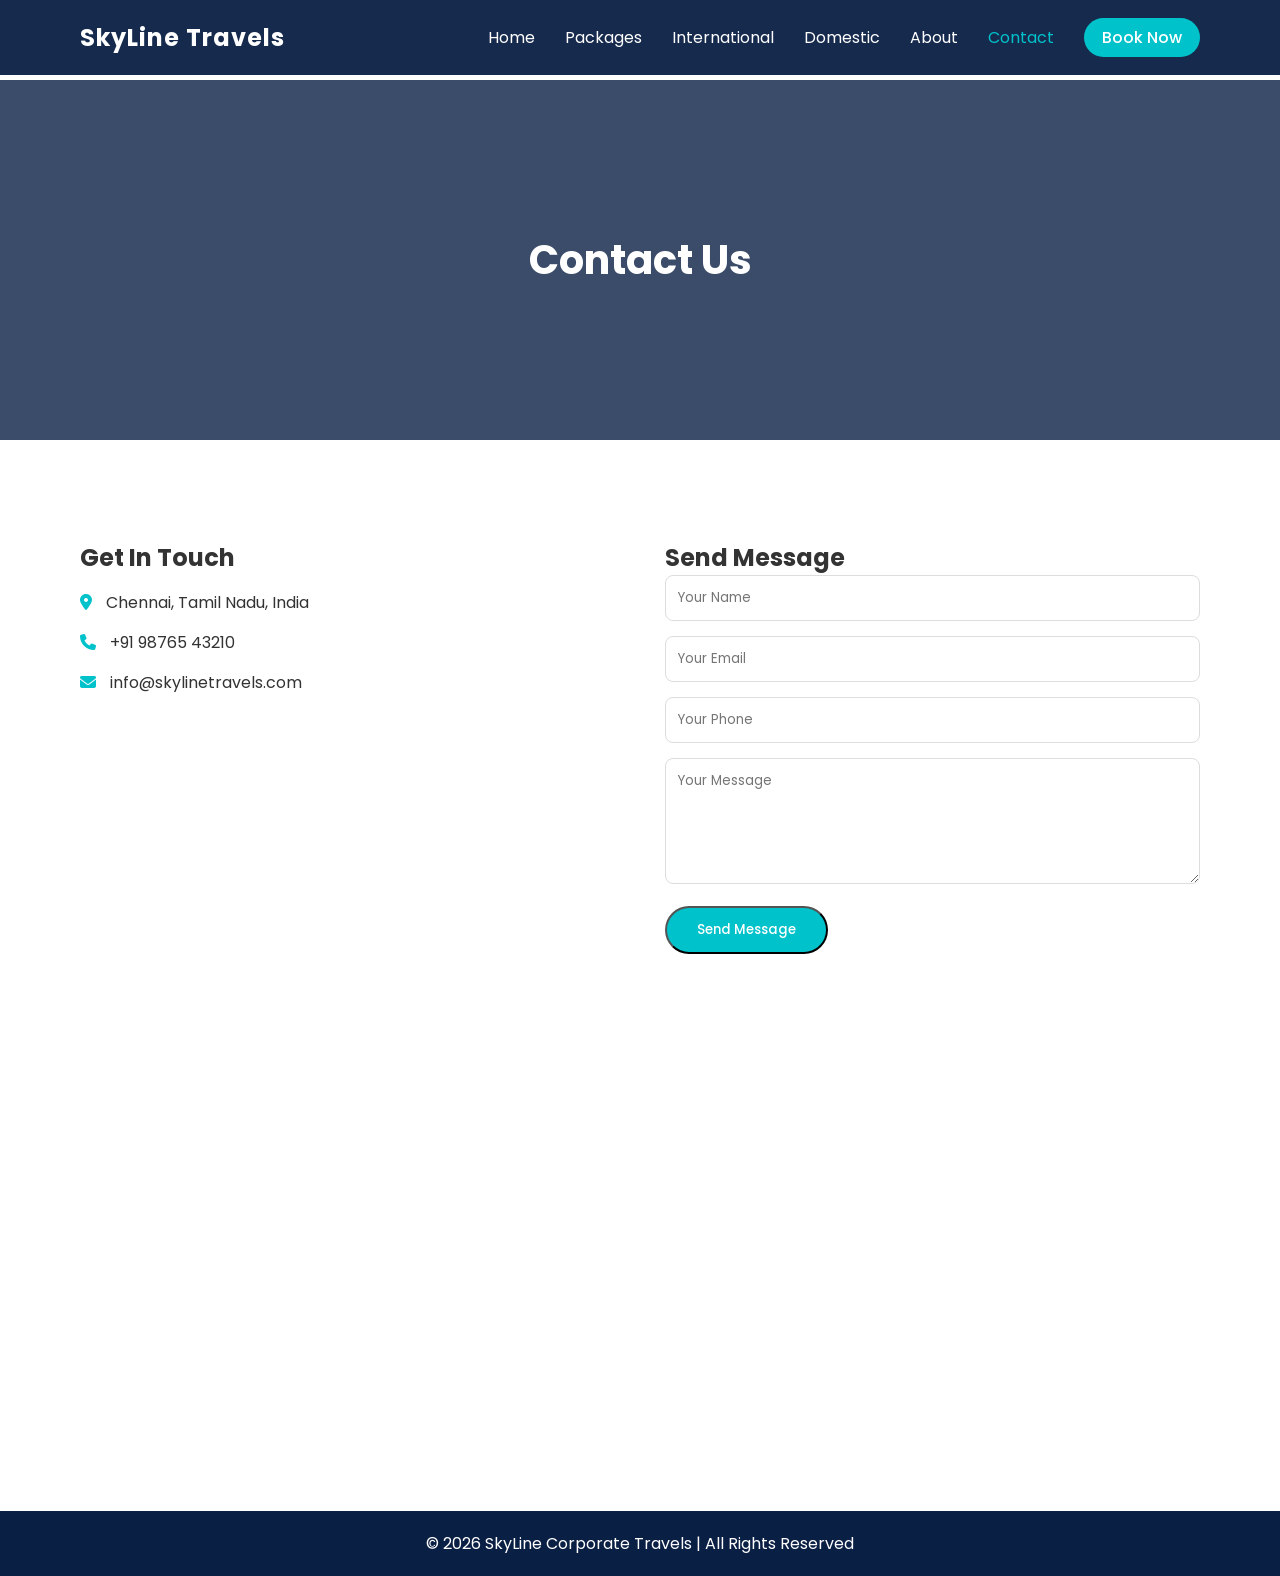
==== contact.html @ f66fa390 "Add files via upload" ====
<!DOCTYPE html>
<html lang="en">
<head>
<meta charset="UTF-8">
<meta name="viewport" content="width=device-width, initial-scale=1.0">
<title>Contact Us | SkyLine Corporate Travels</title>

<link href="https://fonts.googleapis.com/css2?family=Poppins:wght@300;400;600;700&display=swap" rel="stylesheet">
<link rel="stylesheet" href="style.css">
<link rel="stylesheet" href="https://cdnjs.cloudflare.com/ajax/libs/font-awesome/6.5.0/css/all.min.css">

</head>
<body>

<header>
    <div class="logo">SkyLine Travels</div>
    <nav>
        <ul>
            <li><a href="index.html">Home</a></li>
            <li><a href="packages.html">Packages</a></li>
            <li><a href="international.html">International</a></li>
            <li><a href="domestic.html">Domestic</a></li>
            <li><a href="about.html">About</a></li>
            <li><a href="contact.html" class="active">Contact</a></li>
            <li><a href="booking.html" class="btn-nav">Book Now</a></li>
        </ul>
    </nav>
</header>

<section class="page-banner">
    <h1>Contact Us</h1>
</section>

<section class="contact-section">
    <div class="contact-container">

        <div class="contact-info">
            <h2>Get In Touch</h2>
            <p><i class="fas fa-map-marker-alt"></i> Chennai, Tamil Nadu, India</p>
            <p><i class="fas fa-phone"></i> +91 98765 43210</p>
            <p><i class="fas fa-envelope"></i> info@skylinetravels.com</p>
        </div>

        <div class="contact-form">
            <h2>Send Message</h2>
            <form>
                <input type="text" placeholder="Your Name" required>
                <input type="email" placeholder="Your Email" required>
                <input type="tel" placeholder="Your Phone">
                <textarea placeholder="Your Message" rows="5"></textarea>
                <button type="submit" class="btn-primary">Send Message</button>
            </form>
        </div>

    </div>
</section>

<section class="map-section">
    <iframe 
        src="https://www.google.com/maps/embed?pb=!1m18!1m12!1m3!1d3916.284237481437!2d77.5946!3d12.9716!2m3!1f0!2f0!3f0!3m2!"
        width="100%" 
        height="400" 
        style="border:0;" 
        allowfullscreen="" 
        loading="lazy">
    </iframe>
</section>

<footer>
    <p>© 2026 SkyLine Corporate Travels | All Rights Reserved</p>
</footer>

<script src="script.js"></script>

</body>
</html>
---- style.css ----
/* ===============================
   GLOBAL STYLES
================================ */

* {
    margin: 0;
    padding: 0;
    box-sizing: border-box;
    font-family: 'Poppins', sans-serif;
}

body {
    background: #ffffff;
    color: #333;
    scroll-behavior: smooth;
}

/* ===============================
   NAVBAR
================================ */

header {
    width: 100%;
    position: fixed;
    top: 0;
    left: 0;
    padding: 20px 80px;
    display: flex;
    justify-content: space-between;
    align-items: center;
    background: rgba(10, 31, 68, 0.95);
    backdrop-filter: blur(10px);
    z-index: 1000;
    transition: 0.3s;
}

.logo {
    font-size: 24px;
    font-weight: 700;
    color: #fff;
    letter-spacing: 1px;
}

nav ul {
    display: flex;
    list-style: none;
    align-items: center;
}

nav ul li {
    margin-left: 30px;
}

nav ul li a {
    text-decoration: none;
    color: #fff;
    font-weight: 400;
    transition: 0.3s;
}

nav ul li a:hover,
nav ul li a.active {
    color: #00C2CB;
}

.btn-nav {
    background: #00C2CB;
    padding: 8px 18px;
    border-radius: 25px;
    color: #fff !important;
    font-weight: 500;
    transition: 0.3s;
}

.btn-nav:hover {
    background: #fff;
    color: #0A1F44 !important;
}

/* ===============================
   HERO SECTION
================================ */

.hero {
    height: 100vh;
    background: linear-gradient(rgba(10,31,68,0.7), rgba(10,31,68,0.7)),
        url('https://images.unsplash.com/photo-1507525428034-b723cf961d3e') center/cover no-repeat;
    display: flex;
    justify-content: center;
    align-items: center;
    text-align: center;
    color: #fff;
    padding: 0 20px;
}

.hero-content {
    max-width: 800px;
    animation: fadeInUp 1.5s ease;
}

.hero h1 {
    font-size: 48px;
    font-weight: 700;
    margin-bottom: 20px;
}

.hero p {
    font-size: 20px;
    margin-bottom: 30px;
}

.btn-primary {
    display: inline-block;
    padding: 12px 30px;
    background: #00C2CB;
    color: #fff;
    text-decoration: none;
    border-radius: 30px;
    font-weight: 500;
    transition: 0.3s;
}

.btn-primary:hover {
    background: #fff;
    color: #0A1F44;
}

/* ===============================
   FEATURES SECTION
================================ */

.features {
    padding: 100px 80px;
    text-align: center;
}

.features h2 {
    font-size: 36px;
    margin-bottom: 60px;
    color: #0A1F44;
}

.feature-container {
    display: flex;
    justify-content: space-between;
    flex-wrap: wrap;
}

.feature-box {
    flex: 1;
    margin: 15px;
    padding: 40px 30px;
    background: #f4f7fc;
    border-radius: 15px;
    transition: 0.4s;
}

.feature-box i {
    font-size: 40px;
    color: #00C2CB;
    margin-bottom: 20px;
}

.feature-box h3 {
    margin-bottom: 15px;
    color: #0A1F44;
}

.feature-box p {
    font-size: 14px;
    color: #555;
}

.feature-box:hover {
    transform: translateY(-10px);
    box-shadow: 0 15px 30px rgba(0,0,0,0.1);
}

/* ===============================
   FOOTER
================================ */

footer {
    background: #0A1F44;
    color: #fff;
    text-align: center;
    padding: 20px;
}

/* ===============================
   ANIMATIONS
================================ */

@keyframes fadeInUp {
    from {
        opacity: 0;
        transform: translateY(40px);
    }
    to {
        opacity: 1;
        transform: translateY(0);
    }
}

/* ===============================
   RESPONSIVE DESIGN
================================ */

@media (max-width: 992px) {
    header {
        padding: 20px 40px;
    }

    .features {
        padding: 80px 40px;
    }

    .feature-container {
        flex-direction: column;
        align-items: center;
    }

    .feature-box {
        width: 80%;
    }
}

@media (max-width: 600px) {
    .hero h1 {
        font-size: 32px;
    }

    .hero p {
        font-size: 16px;
    }

    nav ul {
        display: none; /* Later we can add mobile menu */
    }
}
/* ===============================
   PACKAGES SECTION
================================ */

.packages {
    padding: 100px 80px;
    text-align: center;
    background: #f9fbff;
}

.packages h2 {
    font-size: 36px;
    margin-bottom: 60px;
    color: #0A1F44;
}

.package-container {
    display: flex;
    justify-content: space-between;
    flex-wrap: wrap;
}

.package-card {
    flex: 1;
    margin: 15px;
    background: #fff;
    border-radius: 15px;
    overflow: hidden;
    box-shadow: 0 10px 25px rgba(0,0,0,0.08);
    transition: 0.4s;
}

.package-card:hover {
    transform: translateY(-12px);
    box-shadow: 0 20px 40px rgba(0,0,0,0.15);
}

.package-img {
    position: relative;
    overflow: hidden;
}

.package-img img {
    width: 100%;
    height: 250px;
    object-fit: cover;
    transition: 0.4s;
}

.package-card:hover .package-img img {
    transform: scale(1.1);
}

.price {
    position: absolute;
    bottom: 15px;
    right: 15px;
    background: #00C2CB;
    color: #fff;
    padding: 8px 15px;
    border-radius: 20px;
    font-size: 14px;
    font-weight: 500;
}

.package-content {
    padding: 25px;
}

.package-content h3 {
    margin-bottom: 10px;
    color: #0A1F44;
}

.package-content p {
    font-size: 14px;
    color: #555;
    margin-bottom: 20px;
}

.btn-secondary {
    display: inline-block;
    padding: 10px 22px;
    background: #0A1F44;
    color: #fff;
    text-decoration: none;
    border-radius: 25px;
    transition: 0.3s;
}

.btn-secondary:hover {
    background: #00C2CB;
}

/* Responsive */
@media (max-width: 992px) {
    .package-container {
        flex-direction: column;
        align-items: center;
    }

    .package-card {
        width: 80%;
    }
}
/* ===============================
   PAGE BANNER
================================ */

.page-banner {
    height: 40vh;
    background: linear-gradient(rgba(10,31,68,0.8), rgba(10,31,68,0.8)),
        url('https://images.unsplash.com/photo-1493558103817-58b2924bce98') center/cover no-repeat;
    display: flex;
    justify-content: center;
    align-items: center;
    margin-top: 80px;
}

.page-banner h1 {
    color: #fff;
    font-size: 40px;
}
/* ===============================
   ABOUT PAGE
================================ */

.about-section {
    padding: 100px 80px;
}

.about-container {
    display: flex;
    align-items: center;
    gap: 50px;
    flex-wrap: wrap;
}

.about-text {
    flex: 1;
}

.about-text h2 {
    margin-bottom: 20px;
    color: #0A1F44;
}

.about-text h3 {
    margin-top: 20px;
    color: #00C2CB;
}

.about-text p {
    margin-bottom: 15px;
    color: #555;
}

.about-image {
    flex: 1;
}

.about-image img {
    width: 100%;
    border-radius: 15px;
}

/* ===============================
   STATS SECTION
================================ */

.stats {
    display: flex;
    justify-content: space-around;
    padding: 60px;
    background: #0A1F44;
    color: #fff;
    text-align: center;
}

.stat-box h2 {
    font-size: 36px;
    margin-bottom: 10px;
}

/* ===============================
   CONTACT PAGE
================================ */

.contact-section {
    padding: 100px 80px;
}

.contact-container {
    display: flex;
    gap: 50px;
    flex-wrap: wrap;
}

.contact-info {
    flex: 1;
}

.contact-info p {
    margin: 15px 0;
}

.contact-info i {
    color: #00C2CB;
    margin-right: 10px;
}

.contact-form {
    flex: 1;
}

.contact-form form input,
.contact-form form textarea {
    width: 100%;
    padding: 12px;
    margin-bottom: 15px;
    border-radius: 8px;
    border: 1px solid #ddd;
}

.map-section {
    margin-top: 50px;
}
/* ===============================
   BOOKING PAGE
================================ */

.booking-section {
    padding: 100px 80px;
    display: flex;
    justify-content: center;
}

.booking-container {
    width: 60%;
    background: #f9fbff;
    padding: 40px;
    border-radius: 15px;
    box-shadow: 0 15px 40px rgba(0,0,0,0.1);
}

.booking-container h2 {
    text-align: center;
    margin-bottom: 30px;
    color: #0A1F44;
}

.booking-container form input,
.booking-container form select,
.booking-container form textarea {
    width: 100%;
    padding: 12px;
    margin-bottom: 15px;
    border-radius: 8px;
    border: 1px solid #ddd;
}

.booking-container label {
    font-size: 14px;
    color: #555;
}

.success-message {
    margin-top: 20px;
    padding: 15px;
    background: #00C2CB;
    color: #fff;
    text-align: center;
    border-radius: 8px;
    display: none;
}
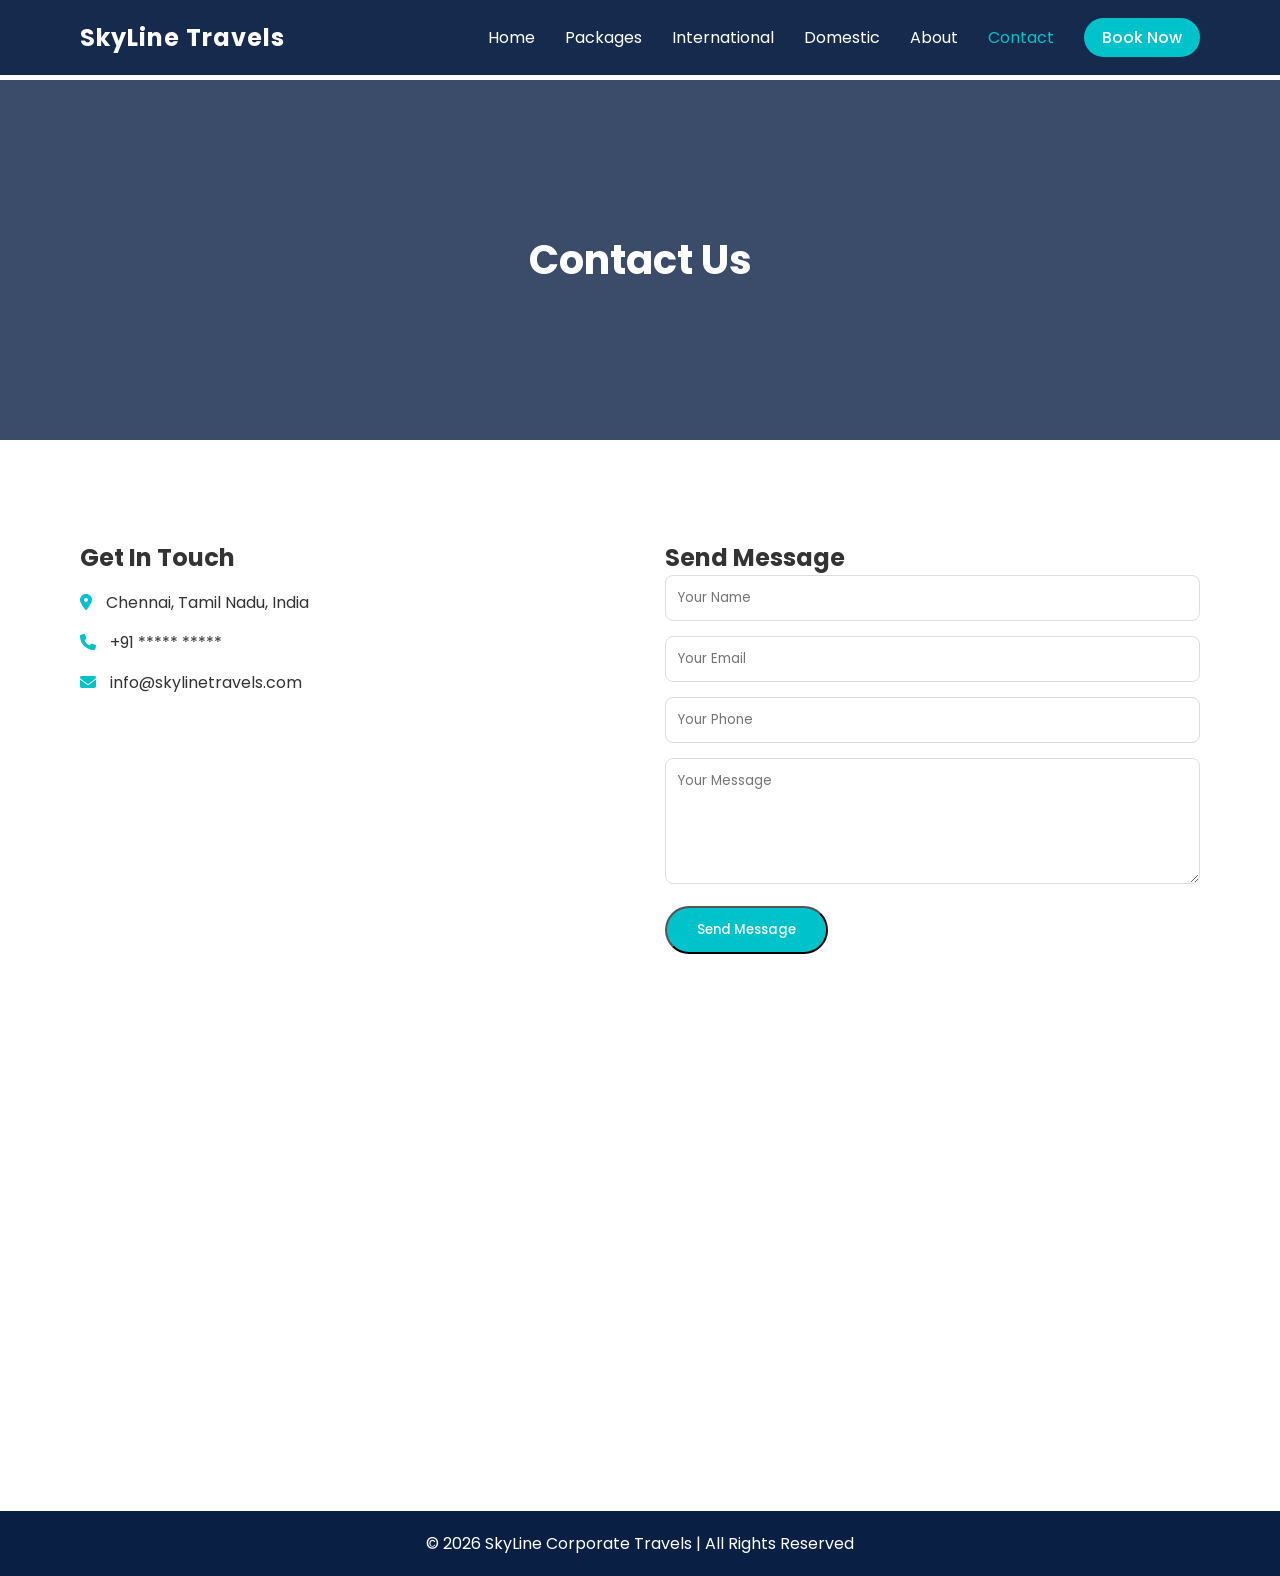
==== commit 99263c84: "Update contact.html" ====
--- a/contact.html
+++ b/contact.html
@@ -37,7 +37,7 @@
         <div class="contact-info">
             <h2>Get In Touch</h2>
             <p><i class="fas fa-map-marker-alt"></i> Chennai, Tamil Nadu, India</p>
-            <p><i class="fas fa-phone"></i> +91 98765 43210</p>
+            <p><i class="fas fa-phone"></i> +91 ***** *****</p>
             <p><i class="fas fa-envelope"></i> info@skylinetravels.com</p>
         </div>
 
